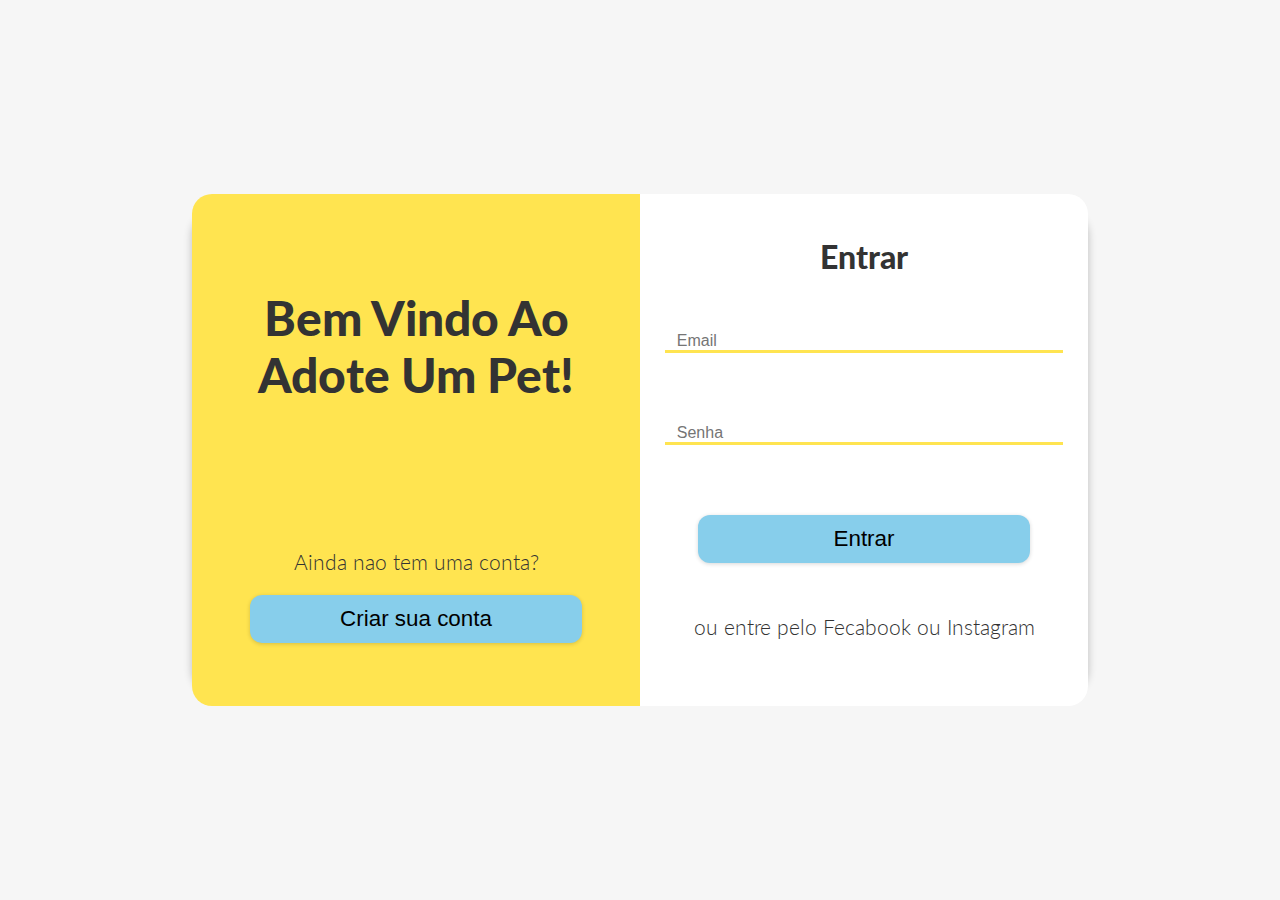
==== index.html @ 9895e06e "Rename loginPage.html to index.html" ====
<!DOCTYPE html>
<html lang="en">
    <head>
        <meta charset="UTF-8" />
        <meta name="viewport" content="width=device-width, initial-scale=1.0" />
        <link rel="stylesheet" href="login.css" />

        <link rel="preconnect" href="https://fonts.googleapis.com" />
        <link rel="preconnect" href="https://fonts.gstatic.com" crossorigin />
        <link
            href="https://fonts.googleapis.com/css2?family=Lato:ital,wght@0,100;0,300;0,400;0,700;0,900;1,100;1,300;1,400;1,700;1,900&family=Montserrat:ital,wght@0,100..900;1,100..900&display=swap"
            rel="stylesheet"
        />
        <link
            rel="stylesheet"
            href="https://cdn-uicons.flaticon.com/2.3.0/uicons-brands/css/uicons-brands.css"
        />
        <link
            rel="stylesheet"
            href="https://cdn-uicons.flaticon.com/2.3.0/uicons-solid-rounded/css/uicons-solid-rounded.css"
        />
        <title>Document</title>
    </head>
    <body>
        <div id="login">
            <div id="leftL">
                <h1>Bem vindo ao Adote um Pet!</h1>
                <div id="criarContaDiv">
                    <p>Ainda nao tem uma conta?</p>
                    <button id="criarConta">Criar sua conta</button>
                </div>
            </div>
            <div id="rightL">
                <h2>entrar</h2>
                <input
                    type="email"
                    name="email"
                    id="email"
                    placeholder="Email"
                /><input
                    type="password"
                    name="senha"
                    id="senha"
                    placeholder="Senha"
                />
                <button id="entrar">Entrar</button>
                <p>ou entre pelo Fecabook ou Instagram</p>
                <div class="containerI">
                    <i class="fi fi-brands-instagram"></i>
                    <i class="fi fi-brands-facebook"></i>
                </div>
            </div>
        </div>
        <!-- registro -->
        <div id="registro">
            <div id="leftR">
                <h1>Bem vindo ao Adote um Pet!</h1>

                <p>Ja tem uma conta?</p>
                <button id="entrarBtn">Entrar</button>
                <p>ou entre pelo Fecabook ou Instagram</p>
                <div class="containerI">
                    <i class="fi fi-brands-instagram"></i>
                    <i class="fi fi-brands-facebook"></i>
                </div>
            </div>
            <div id="rightR">
                <h2>entrar</h2>
                <input
                    type="email"
                    name="email"
                    id="email"
                    placeholder="Email"
                /><input
                    type="password"
                    name="senha"
                    id="senha"
                    placeholder="Senha"
                />
                <input
                    type="text"
                    name="name"
                    id="name"
                    placeholder="Nome Completo"
                /><input
                    type="number"
                    name="telefone"
                    id="telefone"
                    placeholder="Numero de telefone"
                />
                <input type="file" name="profilePhoto" id="profilePhoto" />

                <button id="cadastrar">Cadastrar</button>
            </div>
        </div>
        <script>
            const criarPageBtn = document.querySelector("#criarConta");
            const entrarPageBtn = document.querySelector("#entrarBtn");
            const login = document.querySelector("#login");
            const registro = document.querySelector("#registro");

            criarPageBtn.addEventListener("click", function () {
                login.style.display = "none";
                registro.style.display = "flex";
            });
            entrarPageBtn.addEventListener("click", function () {
                login.style.display = "flex";
                registro.style.display = "none";
            });
        </script>
    </body>
</html>
---- login.css ----
body{
    background-color: #f6f6f6;
    color: #333333;
    font-family: "Lato";
    padding: 0;
    margin: 0;
    justify-content: center;
    display: flex;
    flex-direction: column;
    align-items: center;
    height: 100vh;
}
#login{
    display: flex;
}
#login, #registro{
    align-items: center;
    justify-content: center;
    align-self: center;
    flex-direction: row;
    width: 70%;
    height: 30rem;
    box-shadow: rgba(0, 0, 0, 0.24) 0px 3px 8px;
    border-radius: 23px;
}

#leftL{
    background-color: #FFE450;
    height: 100%;
    width: 50%;
    padding: 1rem;
    align-items: center;
    justify-content: space-around;
    display: flex;
    flex-direction: column;
    border-radius: 20px 0 0 20px;
}
#criarContaDiv{
    display: flex;
    flex-direction: column;
    width: 100%;
    align-items: center;
    text-align: center;
}
#rightL{
    background-color: #fff;
    height: 100%;
    width: 50%;
    border-radius: 0 20px 20px 0;
    padding: 1rem;
    display: flex;
    flex-direction: column;
    align-items: center;
    justify-content: space-between;
}
.containerI{
    display: flex;
    flex-direction: row;
    justify-content: space-around;
    width: 60%;
}



#registro{
    display: none;
}
#registro h1{
    font-size: 2rem;
}

#leftR{
    background-color: #FFE450;
    height: 100%;
    width: 30%;
    padding: 1rem;
    align-items: center;
    justify-content: space-between;
    text-align: center;
    display: flex;
    flex-direction: column;
    border-radius: 20px 0 0 20px;
}
#leftR p{
    margin-bottom: -20px;
}
#rightR{
    background-color: #fff;
    height: 100%;
    width: 70%;
    border-radius: 0 20px 20px 0;
    padding: 1rem;
    display: flex;
    flex-direction: column;
    align-items: center;
    justify-content: space-between;
}


.fileUpload input[type="file"] {
    border-bottom: 3px solid #FFE450;
}

input{
    border: none;
    border-bottom: 3px solid #FFE450;
    margin-bottom: 40px;
    width: 90%;
    padding: 0 12px;
    outline: none;
    font-size: 1rem;
}
h1{
    font-weight: 900;
    font-size: 3rem;
    text-align: center;
    text-transform: capitalize;
}
h2{
    font-weight: 900;
    font-size: 2rem;
    text-align: center;
    text-transform: capitalize;
}
button{
    height: 3rem;
    width: 80%;
    border: none;
    cursor: pointer;
    border-radius: 12px;
    background-color: #87CEEB;
    transition: ease 0.2s;
    box-shadow: rgba(0, 0, 0, 0.16) 0px 1px 4px;
    font-size: 1.4rem;
    font-weight: 500;
}
button:hover{
    background-color: #6CADC8;
}
p{
    font-weight: 300;
    font-size: 1.3rem;
}
#login i{
    font-size: 2rem;
    color: #FFE450;
    cursor: pointer;
}
#login i:hover{
    color: #E3CD56;
}
#registro i{
    font-size: 2rem;
    color: #87CEEB;
    cursor: pointer;
}
#registro i:hover{
    color: #6CADC8;
}
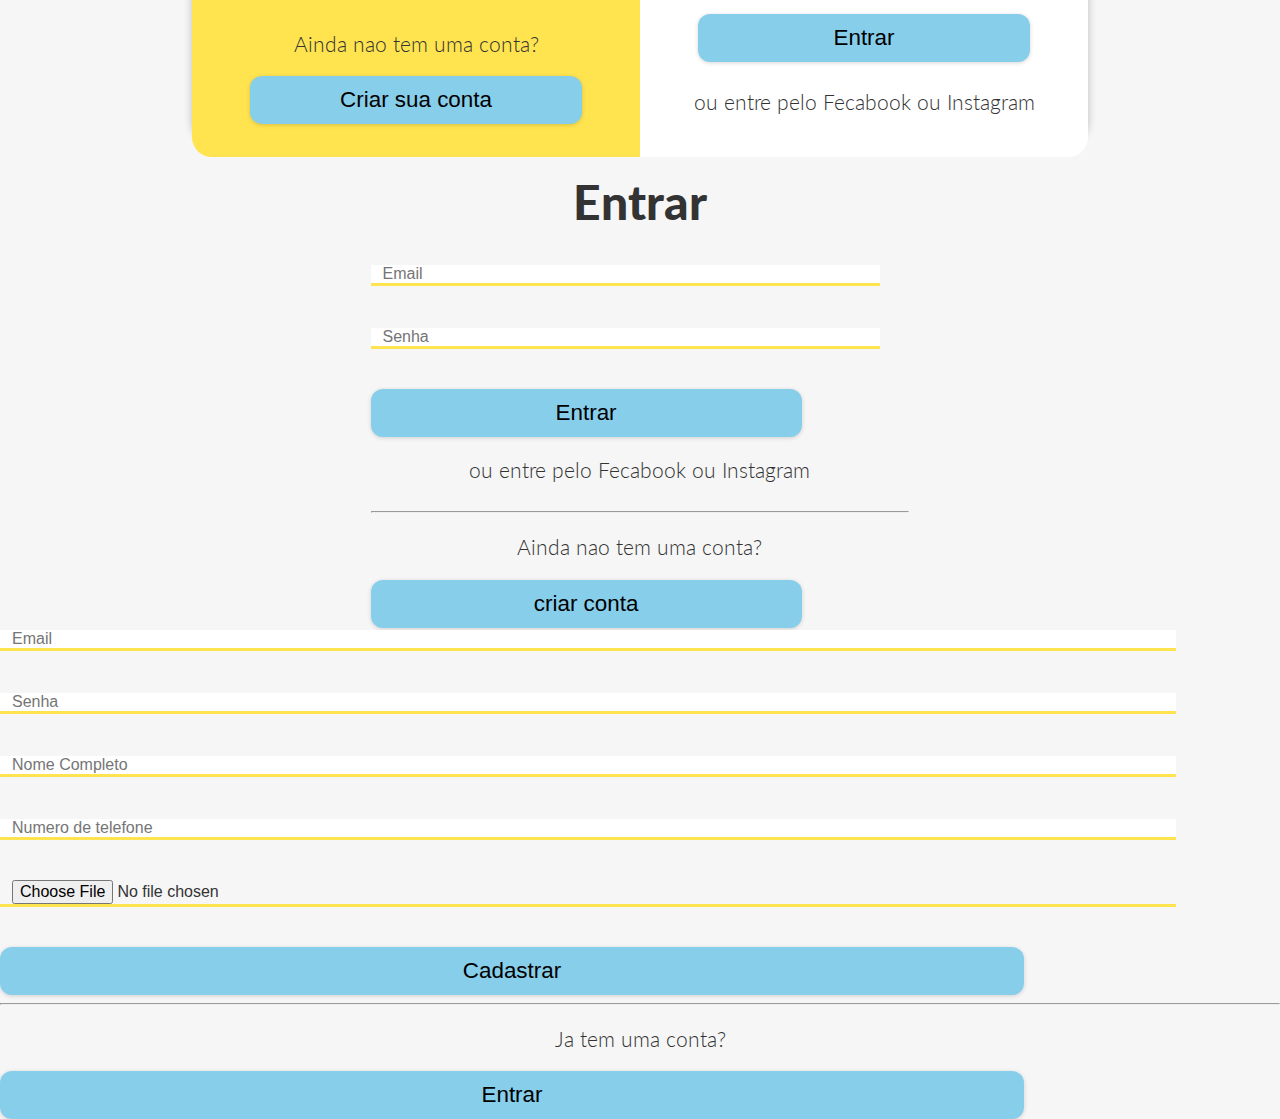
==== commit ee5266e3: "Add files via upload" ====
--- a/index.html
+++ b/index.html
@@ -1,112 +1,191 @@
-<!DOCTYPE html>
-<html lang="en">
-    <head>
-        <meta charset="UTF-8" />
-        <meta name="viewport" content="width=device-width, initial-scale=1.0" />
-        <link rel="stylesheet" href="login.css" />
-
-        <link rel="preconnect" href="https://fonts.googleapis.com" />
-        <link rel="preconnect" href="https://fonts.gstatic.com" crossorigin />
-        <link
-            href="https://fonts.googleapis.com/css2?family=Lato:ital,wght@0,100;0,300;0,400;0,700;0,900;1,100;1,300;1,400;1,700;1,900&family=Montserrat:ital,wght@0,100..900;1,100..900&display=swap"
-            rel="stylesheet"
-        />
-        <link
-            rel="stylesheet"
-            href="https://cdn-uicons.flaticon.com/2.3.0/uicons-brands/css/uicons-brands.css"
-        />
-        <link
-            rel="stylesheet"
-            href="https://cdn-uicons.flaticon.com/2.3.0/uicons-solid-rounded/css/uicons-solid-rounded.css"
-        />
-        <title>Document</title>
-    </head>
-    <body>
-        <div id="login">
-            <div id="leftL">
-                <h1>Bem vindo ao Adote um Pet!</h1>
-                <div id="criarContaDiv">
-                    <p>Ainda nao tem uma conta?</p>
-                    <button id="criarConta">Criar sua conta</button>
-                </div>
-            </div>
-            <div id="rightL">
-                <h2>entrar</h2>
-                <input
-                    type="email"
-                    name="email"
-                    id="email"
-                    placeholder="Email"
-                /><input
-                    type="password"
-                    name="senha"
-                    id="senha"
-                    placeholder="Senha"
-                />
-                <button id="entrar">Entrar</button>
-                <p>ou entre pelo Fecabook ou Instagram</p>
-                <div class="containerI">
-                    <i class="fi fi-brands-instagram"></i>
-                    <i class="fi fi-brands-facebook"></i>
-                </div>
-            </div>
-        </div>
-        <!-- registro -->
-        <div id="registro">
-            <div id="leftR">
-                <h1>Bem vindo ao Adote um Pet!</h1>
-
-                <p>Ja tem uma conta?</p>
-                <button id="entrarBtn">Entrar</button>
-                <p>ou entre pelo Fecabook ou Instagram</p>
-                <div class="containerI">
-                    <i class="fi fi-brands-instagram"></i>
-                    <i class="fi fi-brands-facebook"></i>
-                </div>
-            </div>
-            <div id="rightR">
-                <h2>entrar</h2>
-                <input
-                    type="email"
-                    name="email"
-                    id="email"
-                    placeholder="Email"
-                /><input
-                    type="password"
-                    name="senha"
-                    id="senha"
-                    placeholder="Senha"
-                />
-                <input
-                    type="text"
-                    name="name"
-                    id="name"
-                    placeholder="Nome Completo"
-                /><input
-                    type="number"
-                    name="telefone"
-                    id="telefone"
-                    placeholder="Numero de telefone"
-                />
-                <input type="file" name="profilePhoto" id="profilePhoto" />
-
-                <button id="cadastrar">Cadastrar</button>
-            </div>
-        </div>
-        <script>
-            const criarPageBtn = document.querySelector("#criarConta");
-            const entrarPageBtn = document.querySelector("#entrarBtn");
-            const login = document.querySelector("#login");
-            const registro = document.querySelector("#registro");
-
-            criarPageBtn.addEventListener("click", function () {
-                login.style.display = "none";
-                registro.style.display = "flex";
-            });
-            entrarPageBtn.addEventListener("click", function () {
-                login.style.display = "flex";
-                registro.style.display = "none";
-            });
-        </script>
-    </body>
-</html>
+<!DOCTYPE html>
+<html lang="en">
+    <head>
+        <meta charset="UTF-8" />
+        <meta name="viewport" content="width=device-width, initial-scale=1.0" />
+        <link rel="stylesheet" href="login.css" />
+
+        <link rel="preconnect" href="https://fonts.googleapis.com" />
+        <link rel="preconnect" href="https://fonts.gstatic.com" crossorigin />
+        <link
+            href="https://fonts.googleapis.com/css2?family=Lato:ital,wght@0,100;0,300;0,400;0,700;0,900;1,100;1,300;1,400;1,700;1,900&family=Montserrat:ital,wght@0,100..900;1,100..900&display=swap"
+            rel="stylesheet"
+        />
+        <link
+            rel="stylesheet"
+            href="https://cdn-uicons.flaticon.com/2.3.0/uicons-brands/css/uicons-brands.css"
+        />
+        <link
+            rel="stylesheet"
+            href="https://cdn-uicons.flaticon.com/2.3.0/uicons-solid-rounded/css/uicons-solid-rounded.css"
+        />
+        <title>Document</title>
+    </head>
+    <body>
+        <div id="login">
+            <div id="leftL">
+                <h1>Bem vindo ao Adote um Pet!</h1>
+                <div id="criarContaDiv">
+                    <p>Ainda nao tem uma conta?</p>
+                    <button id="criarConta">Criar sua conta</button>
+                </div>
+            </div>
+            <div id="rightL">
+                <h2>entrar</h2>
+                <input
+                    type="email"
+                    name="email"
+                    id="email"
+                    placeholder="Email"
+                /><input
+                    type="password"
+                    name="senha"
+                    id="senha"
+                    placeholder="Senha"
+                />
+                <button id="entrar">Entrar</button>
+                <p>ou entre pelo Fecabook ou Instagram</p>
+                <div class="containerI">
+                    <i class="fi fi-brands-instagram"></i>
+                    <i class="fi fi-brands-facebook"></i>
+                </div>
+            </div>
+        </div>
+        <!-- registro -->
+        <div id="registro">
+            <div id="leftR">
+                <h1>Bem vindo ao Adote um Pet!</h1>
+
+                <p>Ja tem uma conta?</p>
+                <button id="entrarBtn">Entrar</button>
+                <p>ou entre pelo Fecabook ou Instagram</p>
+                <div class="containerI">
+                    <i class="fi fi-brands-instagram"></i>
+                    <i class="fi fi-brands-facebook"></i>
+                </div>
+            </div>
+            <div id="rightR">
+                <h2>entrar</h2>
+                <input
+                    type="email"
+                    name="email"
+                    id="email"
+                    placeholder="Email"
+                /><input
+                    type="password"
+                    name="senha"
+                    id="senha"
+                    placeholder="Senha"
+                />
+                <input
+                    type="text"
+                    name="name"
+                    id="name"
+                    placeholder="Nome Completo"
+                /><input
+                    type="number"
+                    name="telefone"
+                    id="telefone"
+                    placeholder="Numero de telefone"
+                />
+                <input type="file" name="profilePhoto" id="profilePhoto" />
+
+                <button id="cadastrar">Cadastrar</button>
+            </div>
+        </div>
+        <h1 id="mobileTitle">Entrar</h1>
+        <div id="cLogin">
+            <input
+                type="email"
+                name="email"
+                id="email"
+                placeholder="Email"
+            /><input
+                type="password"
+                name="senha"
+                id="senha"
+                placeholder="Senha"
+            />
+            <button id="entrarMobile">Entrar</button>
+            <p>ou entre pelo Fecabook ou Instagram</p>
+            <div class="containerI">
+                <i class="fi fi-brands-instagram"></i>
+                <i class="fi fi-brands-facebook"></i>
+            </div>
+            <div class="troca">
+                <hr>
+                <p>Ainda nao tem uma conta?</p>
+                <button id="criarContaMobile">criar conta</button>
+            </div>
+        </div>
+        <div id="cRegistro">
+            <input
+                type="email"
+                name="email"
+                id="email"
+                placeholder="Email"
+            /><input
+                type="password"
+                name="senha"
+                id="senha"
+                placeholder="Senha"
+            />
+            <input
+                type="text"
+                name="name"
+                id="name"
+                placeholder="Nome Completo"
+            /><input
+                type="number"
+                name="telefone"
+                id="telefone"
+                placeholder="Numero de telefone"
+            />
+            <input type="file" name="profilePhoto" id="profilePhoto" />
+
+            <button id="cadastrar">Cadastrar</button>
+            
+            <div class="troca">
+                <hr>
+                <p>Ja tem uma conta?</p>
+                <button id="entrarBtnMobile">Entrar</button>
+            </div>
+        </div>
+        <script>
+            const criarPageBtn = document.querySelector("#criarConta");
+            const entrarPageBtn = document.querySelector("#entrarBtn");
+            const login = document.querySelector("#login");
+            const registro = document.querySelector("#registro");
+
+            criarPageBtn.addEventListener("click", function () {
+                login.style.display = "none";
+                registro.style.display = "flex";
+            });
+            entrarPageBtn.addEventListener("click", function () {
+                login.style.display = "flex";
+                registro.style.display = "none";
+            });
+
+            //mobile version
+
+            const criarPageBtnMobile = document.querySelector("#criarContaMobile");
+            const entrarPageBtnMobile = document.querySelector("#entrarBtnMobile");
+            const loginMobile = document.querySelector("#cLogin");
+            const registroMobile = document.querySelector("#cRegistro");
+            const mobileTitle = document.querySelector("#mobileTitle");
+            
+            criarPageBtnMobile.addEventListener("click", function () {
+                loginMobile.style.display = "none";
+                registroMobile.style.display = "flex";
+                mobileTitle.innerText = "Cadastrar";
+            });
+            
+            entrarPageBtnMobile.addEventListener("click", function () {
+                loginMobile.style.display = "flex";
+                registroMobile.style.display = "none";
+                mobileTitle.innerText = "Entrar";
+            });
+            
+        </script>
+    </body>
+</html>
--- a/login.css
+++ b/login.css
@@ -1,159 +1,235 @@
-body{
-    background-color: #f6f6f6;
-    color: #333333;
-    font-family: "Lato";
-    padding: 0;
-    margin: 0;
-    justify-content: center;
-    display: flex;
-    flex-direction: column;
-    align-items: center;
-    height: 100vh;
-}
-#login{
-    display: flex;
-}
-#login, #registro{
-    align-items: center;
-    justify-content: center;
-    align-self: center;
-    flex-direction: row;
-    width: 70%;
-    height: 30rem;
-    box-shadow: rgba(0, 0, 0, 0.24) 0px 3px 8px;
-    border-radius: 23px;
-}
-
-#leftL{
-    background-color: #FFE450;
-    height: 100%;
-    width: 50%;
-    padding: 1rem;
-    align-items: center;
-    justify-content: space-around;
-    display: flex;
-    flex-direction: column;
-    border-radius: 20px 0 0 20px;
-}
-#criarContaDiv{
-    display: flex;
-    flex-direction: column;
-    width: 100%;
-    align-items: center;
-    text-align: center;
-}
-#rightL{
-    background-color: #fff;
-    height: 100%;
-    width: 50%;
-    border-radius: 0 20px 20px 0;
-    padding: 1rem;
-    display: flex;
-    flex-direction: column;
-    align-items: center;
-    justify-content: space-between;
-}
-.containerI{
-    display: flex;
-    flex-direction: row;
-    justify-content: space-around;
-    width: 60%;
-}
-
-
-
-#registro{
-    display: none;
-}
-#registro h1{
-    font-size: 2rem;
-}
-
-#leftR{
-    background-color: #FFE450;
-    height: 100%;
-    width: 30%;
-    padding: 1rem;
-    align-items: center;
-    justify-content: space-between;
-    text-align: center;
-    display: flex;
-    flex-direction: column;
-    border-radius: 20px 0 0 20px;
-}
-#leftR p{
-    margin-bottom: -20px;
-}
-#rightR{
-    background-color: #fff;
-    height: 100%;
-    width: 70%;
-    border-radius: 0 20px 20px 0;
-    padding: 1rem;
-    display: flex;
-    flex-direction: column;
-    align-items: center;
-    justify-content: space-between;
-}
-
-
-.fileUpload input[type="file"] {
-    border-bottom: 3px solid #FFE450;
-}
-
-input{
-    border: none;
-    border-bottom: 3px solid #FFE450;
-    margin-bottom: 40px;
-    width: 90%;
-    padding: 0 12px;
-    outline: none;
-    font-size: 1rem;
-}
-h1{
-    font-weight: 900;
-    font-size: 3rem;
-    text-align: center;
-    text-transform: capitalize;
-}
-h2{
-    font-weight: 900;
-    font-size: 2rem;
-    text-align: center;
-    text-transform: capitalize;
-}
-button{
-    height: 3rem;
-    width: 80%;
-    border: none;
-    cursor: pointer;
-    border-radius: 12px;
-    background-color: #87CEEB;
-    transition: ease 0.2s;
-    box-shadow: rgba(0, 0, 0, 0.16) 0px 1px 4px;
-    font-size: 1.4rem;
-    font-weight: 500;
-}
-button:hover{
-    background-color: #6CADC8;
-}
-p{
-    font-weight: 300;
-    font-size: 1.3rem;
-}
-#login i{
-    font-size: 2rem;
-    color: #FFE450;
-    cursor: pointer;
-}
-#login i:hover{
-    color: #E3CD56;
-}
-#registro i{
-    font-size: 2rem;
-    color: #87CEEB;
-    cursor: pointer;
-}
-#registro i:hover{
-    color: #6CADC8;
-}+@media screen and (min-width: 601px) {
+    body {
+        background-color: #f6f6f6;
+        color: #333333;
+        font-family: "Lato";
+        padding: 0;
+        margin: 0;
+        justify-content: center;
+        display: flex;
+        flex-direction: column;
+        align-items: center;
+        height: 100vh;
+    }
+    #login {
+        display: flex;
+    }
+    #login,
+    #registro {
+        align-items: center;
+        justify-content: center;
+        align-self: center;
+        flex-direction: row;
+        width: 70%;
+        height: 30rem;
+        box-shadow: rgba(0, 0, 0, 0.24) 0px 3px 8px;
+        border-radius: 23px;
+    }
+
+    #leftL {
+        background-color: #ffe450;
+        height: 100%;
+        width: 50%;
+        padding: 1rem;
+        align-items: center;
+        justify-content: space-around;
+        display: flex;
+        flex-direction: column;
+        border-radius: 20px 0 0 20px;
+    }
+    #criarContaDiv {
+        display: flex;
+        flex-direction: column;
+        width: 100%;
+        align-items: center;
+        text-align: center;
+    }
+    #rightL {
+        background-color: #fff;
+        height: 100%;
+        width: 50%;
+        border-radius: 0 20px 20px 0;
+        padding: 1rem;
+        display: flex;
+        flex-direction: column;
+        align-items: center;
+        justify-content: space-between;
+    }
+
+
+    #registro {
+        display: none;
+    }
+    #registro h1 {
+        font-size: 2rem;
+    }
+
+    #leftR {
+        background-color: #ffe450;
+        height: 100%;
+        width: 30%;
+        padding: 1rem;
+        align-items: center;
+        justify-content: space-between;
+        text-align: center;
+        display: flex;
+        flex-direction: column;
+        border-radius: 20px 0 0 20px;
+    }
+    #leftR p {
+        margin-bottom: -20px;
+    }
+    #rightR {
+        background-color: #fff;
+        height: 100%;
+        width: 70%;
+        border-radius: 0 20px 20px 0;
+        padding: 1rem;
+        display: flex;
+        flex-direction: column;
+        align-items: center;
+        justify-content: space-between;
+    }
+
+    .fileUpload input[type="file"] {
+        border-bottom: 3px solid #ffe450;
+    }
+
+
+    #login i {
+        font-size: 2rem;
+        color: #ffe450;
+        cursor: pointer;
+    }
+    #login i:hover {
+        color: #e3cd56;
+    }
+    #registro i {
+        font-size: 2rem;
+        color: #87ceeb;
+        cursor: pointer;
+    }
+    #registro i:hover {
+        color: #6cadc8;
+    }
+
+    .containerI {
+        display: flex;
+        flex-direction: row;
+        justify-content: space-around;
+        width: 60%;
+    }
+}
+
+@media screen and (max-width: 600px) {
+    #login,
+    #registro{
+        display: none;
+    }
+    body{
+        background-color: #ffe450;
+        color: #333333;
+        font-family: "Lato";
+        display: flex;
+        flex-direction: column;
+        align-items: center;
+        justify-content: center;
+        padding: 2rem;
+    }
+    #cLogin{
+        display: flex;
+    }
+    #cRegistro{
+        display: none;
+    }
+    #cLogin, #cRegistro{
+        background-color: #fff;
+        border-radius: 30px;
+        padding: 20px;
+        width: 70%;
+        box-shadow: rgba(0, 0, 0, 0.24) 0px 3px 8px;
+        flex-direction: column;
+        align-items: center;
+        justify-content: center;
+        padding: 2rem;
+    }
+    #cLogin i{
+        font-size: 2rem;
+        color: #87ceeb;
+        cursor: pointer;
+    }
+    #cLogin i:hover{
+        color: #6cadc8;
+    }
+    #cLogin p{
+        width: 100%;
+        text-align: center;
+        font-size: 1rem;
+    }
+
+    .troca{
+        display: flex;
+        flex-direction: column;
+        align-items: center;
+        width: 100%;
+        margin-top: 2rem;
+    }
+    .containerI {
+        display: flex;
+        flex-direction: row;
+        justify-content: space-around;
+        width: 100%;
+    }
+    hr {
+        border: none;
+        height: 2px;
+        background-color: #ffe450;
+        z-index: 9;
+        width: 100%;
+        margin-top: 10px;
+        margin-bottom: 0;
+    }
+}
+
+input {
+    border: none;
+    border-bottom: 3px solid #ffe450;
+    margin-bottom: 40px;
+    width: 90%;
+    padding: 0 12px;
+    outline: none;
+    font-size: 1rem;
+}
+h1 {
+    font-weight: 900;
+    font-size: 3rem;
+    text-align: center;
+    text-transform: capitalize;
+}
+h2 {
+    font-weight: 900;
+    font-size: 2rem;
+    text-align: center;
+    text-transform: capitalize;
+}
+button {
+    height: 3rem;
+    width: 80%;
+    border: none;
+    cursor: pointer;
+    border-radius: 12px;
+    background-color: #87ceeb;
+    transition: ease 0.2s;
+    box-shadow: rgba(0, 0, 0, 0.16) 0px 1px 4px;
+    font-size: 1.4rem;
+    font-weight: 500;
+}
+button:hover {
+    background-color: #6cadc8;
+}
+p {
+    font-weight: 300;
+    font-size: 1.3rem;
+    text-align: center;
+}
+
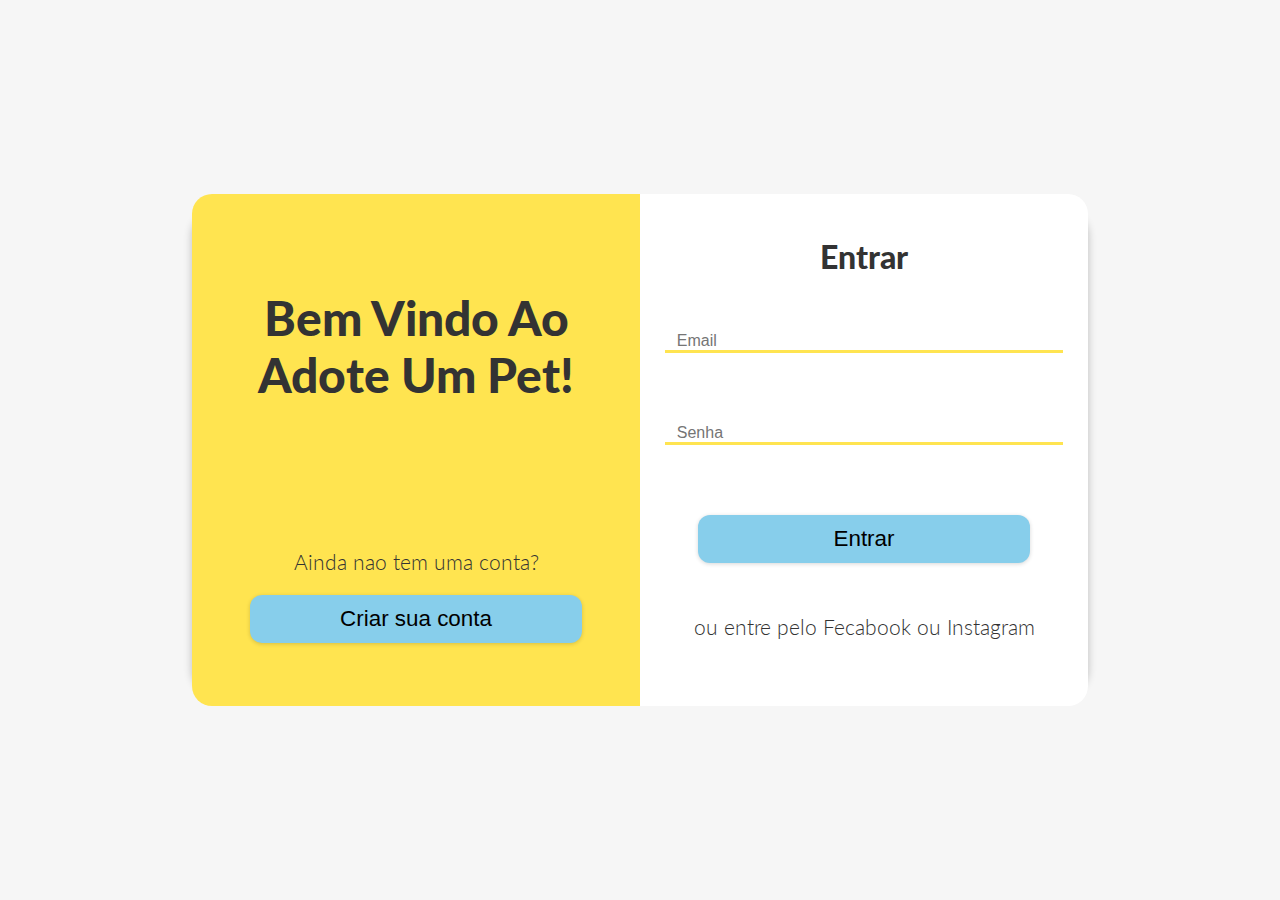
==== commit 0c4c3c7e: "Add files via upload" ====
--- a/index.html
+++ b/index.html
@@ -4,6 +4,11 @@
         <meta charset="UTF-8" />
         <meta name="viewport" content="width=device-width, initial-scale=1.0" />
         <link rel="stylesheet" href="login.css" />
+        <link
+            rel="stylesheet"
+            href="loginMobile.css"
+            media="screen and (max-width: 600px)"
+        />
 
         <link rel="preconnect" href="https://fonts.googleapis.com" />
         <link rel="preconnect" href="https://fonts.gstatic.com" crossorigin />
@@ -113,7 +118,7 @@
                 <i class="fi fi-brands-facebook"></i>
             </div>
             <div class="troca">
-                <hr>
+                <hr />
                 <p>Ainda nao tem uma conta?</p>
                 <button id="criarContaMobile">criar conta</button>
             </div>
@@ -144,9 +149,9 @@
             <input type="file" name="profilePhoto" id="profilePhoto" />
 
             <button id="cadastrar">Cadastrar</button>
-            
+
             <div class="troca">
-                <hr>
+                <hr />
                 <p>Ja tem uma conta?</p>
                 <button id="entrarBtnMobile">Entrar</button>
             </div>
@@ -168,24 +173,25 @@
 
             //mobile version
 
-            const criarPageBtnMobile = document.querySelector("#criarContaMobile");
-            const entrarPageBtnMobile = document.querySelector("#entrarBtnMobile");
+            const criarPageBtnMobile =
+                document.querySelector("#criarContaMobile");
+            const entrarPageBtnMobile =
+                document.querySelector("#entrarBtnMobile");
             const loginMobile = document.querySelector("#cLogin");
             const registroMobile = document.querySelector("#cRegistro");
             const mobileTitle = document.querySelector("#mobileTitle");
-            
+
             criarPageBtnMobile.addEventListener("click", function () {
                 loginMobile.style.display = "none";
                 registroMobile.style.display = "flex";
                 mobileTitle.innerText = "Cadastrar";
             });
-            
+
             entrarPageBtnMobile.addEventListener("click", function () {
                 loginMobile.style.display = "flex";
                 registroMobile.style.display = "none";
                 mobileTitle.innerText = "Entrar";
             });
-            
         </script>
     </body>
 </html>
--- a/login.css
+++ b/login.css
@@ -11,6 +11,7 @@
         align-items: center;
         height: 100vh;
     }
+
     #login {
         display: flex;
     }
@@ -56,7 +57,6 @@
         justify-content: space-between;
     }
 
-
     #registro {
         display: none;
     }
@@ -95,7 +95,6 @@
         border-bottom: 3px solid #ffe450;
     }
 
-
     #login i {
         font-size: 2rem;
         color: #ffe450;
@@ -119,75 +118,13 @@
         justify-content: space-around;
         width: 60%;
     }
-}
 
-@media screen and (max-width: 600px) {
-    #login,
-    #registro{
+    #cLogin,
+    #cRegistro {
         display: none;
     }
-    body{
-        background-color: #ffe450;
-        color: #333333;
-        font-family: "Lato";
-        display: flex;
-        flex-direction: column;
-        align-items: center;
-        justify-content: center;
-        padding: 2rem;
-    }
-    #cLogin{
-        display: flex;
-    }
-    #cRegistro{
+    #mobileTitle {
         display: none;
-    }
-    #cLogin, #cRegistro{
-        background-color: #fff;
-        border-radius: 30px;
-        padding: 20px;
-        width: 70%;
-        box-shadow: rgba(0, 0, 0, 0.24) 0px 3px 8px;
-        flex-direction: column;
-        align-items: center;
-        justify-content: center;
-        padding: 2rem;
-    }
-    #cLogin i{
-        font-size: 2rem;
-        color: #87ceeb;
-        cursor: pointer;
-    }
-    #cLogin i:hover{
-        color: #6cadc8;
-    }
-    #cLogin p{
-        width: 100%;
-        text-align: center;
-        font-size: 1rem;
-    }
-
-    .troca{
-        display: flex;
-        flex-direction: column;
-        align-items: center;
-        width: 100%;
-        margin-top: 2rem;
-    }
-    .containerI {
-        display: flex;
-        flex-direction: row;
-        justify-content: space-around;
-        width: 100%;
-    }
-    hr {
-        border: none;
-        height: 2px;
-        background-color: #ffe450;
-        z-index: 9;
-        width: 100%;
-        margin-top: 10px;
-        margin-bottom: 0;
     }
 }
 
@@ -232,4 +169,3 @@
     font-size: 1.3rem;
     text-align: center;
 }
-
--- a/loginMobile.css
+++ b/loginMobile.css
@@ -0,0 +1,112 @@
+@media screen and (max-width: 600px) {
+    #login,
+    #registro{
+        display: none;
+    }
+    body{
+        background-color: #ffe450;
+        color: #333333;
+        font-family: "Lato";
+        display: flex;
+        flex-direction: column;
+        align-items: center;
+        justify-content: center;
+        padding: 2rem;
+    }
+    #cLogin{
+        display: flex;
+    }
+    #cRegistro{
+        display: none;
+    }
+    #cLogin, #cRegistro{
+        background-color: #fff;
+        border-radius: 30px;
+        padding: 20px;
+        width: 70%;
+        box-shadow: rgba(0, 0, 0, 0.24) 0px 3px 8px;
+        flex-direction: column;
+        align-items: center;
+        justify-content: center;
+        padding: 2rem;
+    }
+    #cLogin i{
+        font-size: 2rem;
+        color: #87ceeb;
+        cursor: pointer;
+    }
+    #cLogin i:hover{
+        color: #6cadc8;
+    }
+    #cLogin p{
+        width: 100%;
+        text-align: center;
+        font-size: 1rem;
+    }
+
+    .troca{
+        display: flex;
+        flex-direction: column;
+        align-items: center;
+        width: 100%;
+        margin-top: 2rem;
+    }
+    .containerI {
+        display: flex;
+        flex-direction: row;
+        justify-content: space-around;
+        width: 100%;
+    }
+    hr {
+        border: none;
+        height: 2px;
+        background-color: #ffe450;
+        z-index: 9;
+        width: 100%;
+        margin-top: 10px;
+        margin-bottom: 0;
+    }
+}
+
+input {
+    border: none;
+    border-bottom: 3px solid #ffe450;
+    margin-bottom: 40px;
+    width: 90%;
+    padding: 0 12px;
+    outline: none;
+    font-size: 1rem;
+}
+h1 {
+    font-weight: 900;
+    font-size: 3rem;
+    text-align: center;
+    text-transform: capitalize;
+}
+h2 {
+    font-weight: 900;
+    font-size: 2rem;
+    text-align: center;
+    text-transform: capitalize;
+}
+button {
+    height: 3rem;
+    width: 80%;
+    border: none;
+    cursor: pointer;
+    border-radius: 12px;
+    background-color: #87ceeb;
+    transition: ease 0.2s;
+    box-shadow: rgba(0, 0, 0, 0.16) 0px 1px 4px;
+    font-size: 1.4rem;
+    font-weight: 500;
+}
+button:hover {
+    background-color: #6cadc8;
+}
+p {
+    font-weight: 300;
+    font-size: 1.3rem;
+    text-align: center;
+}
+
